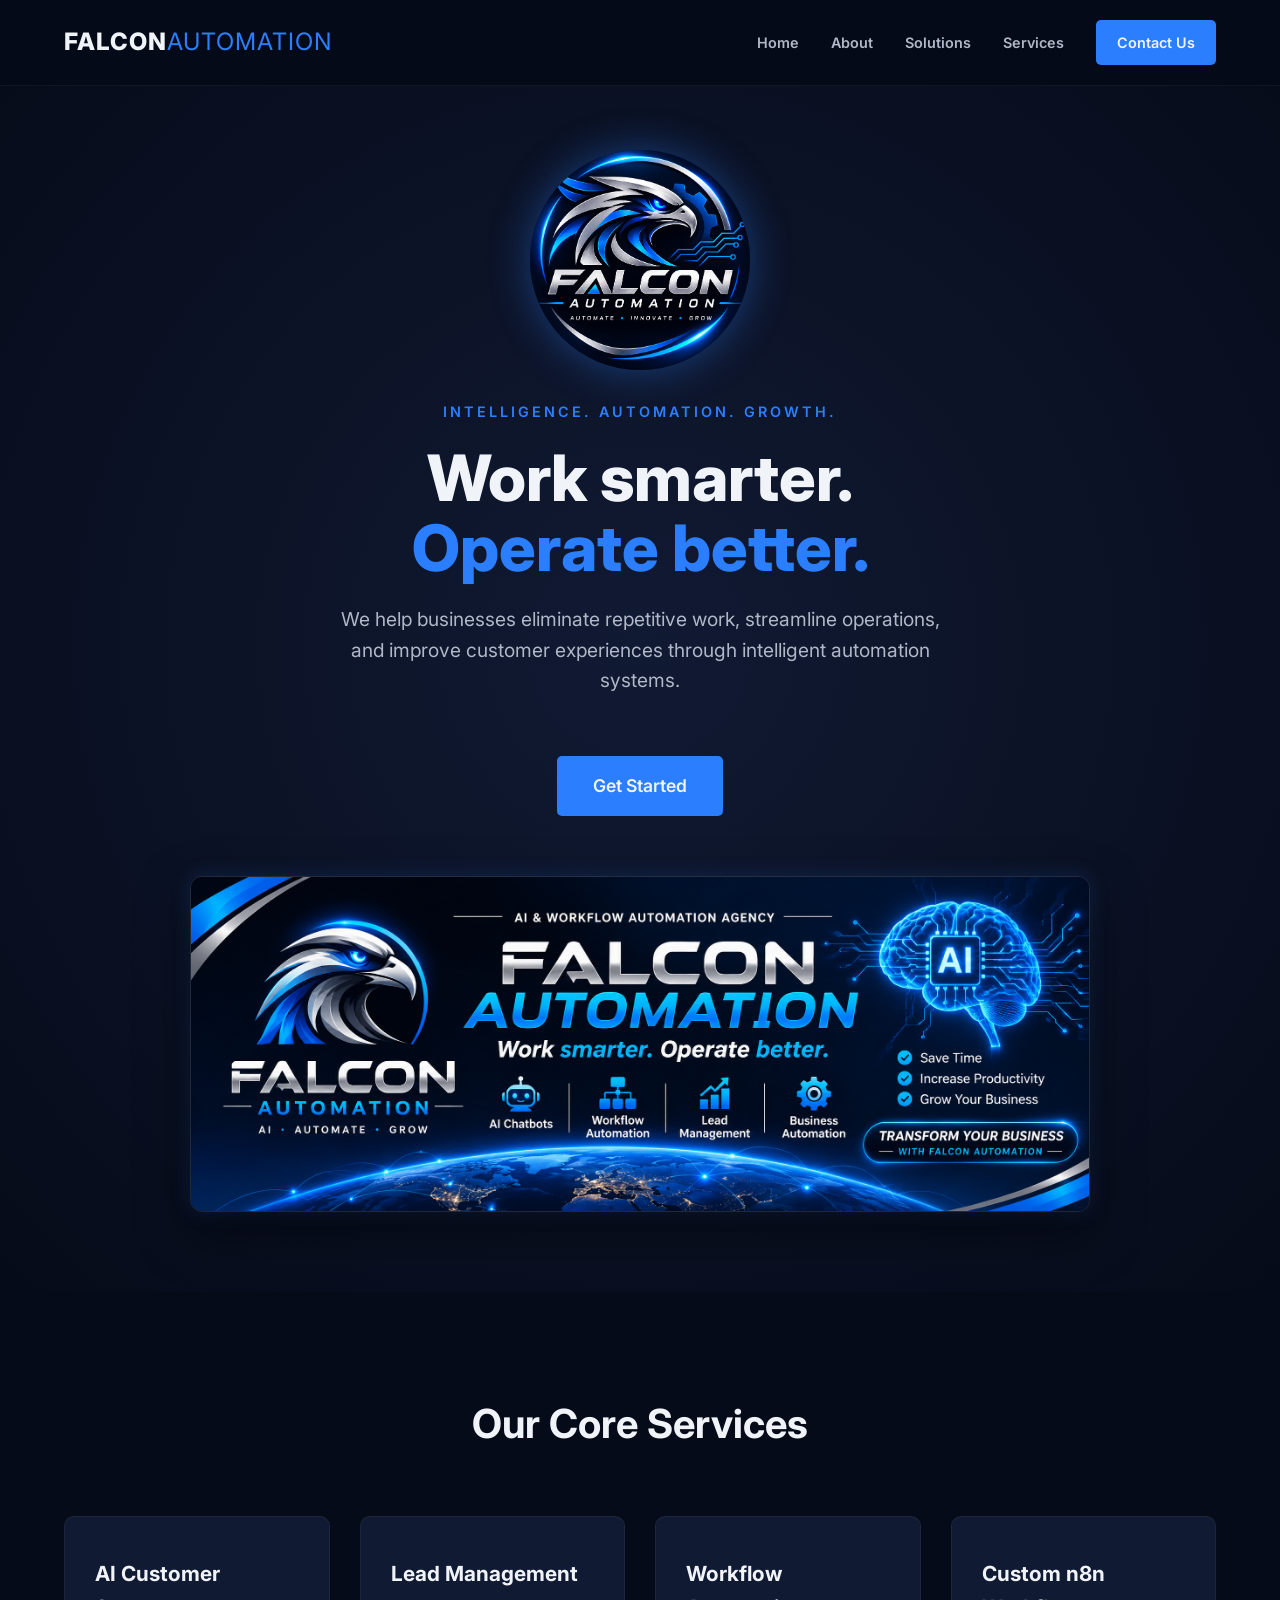
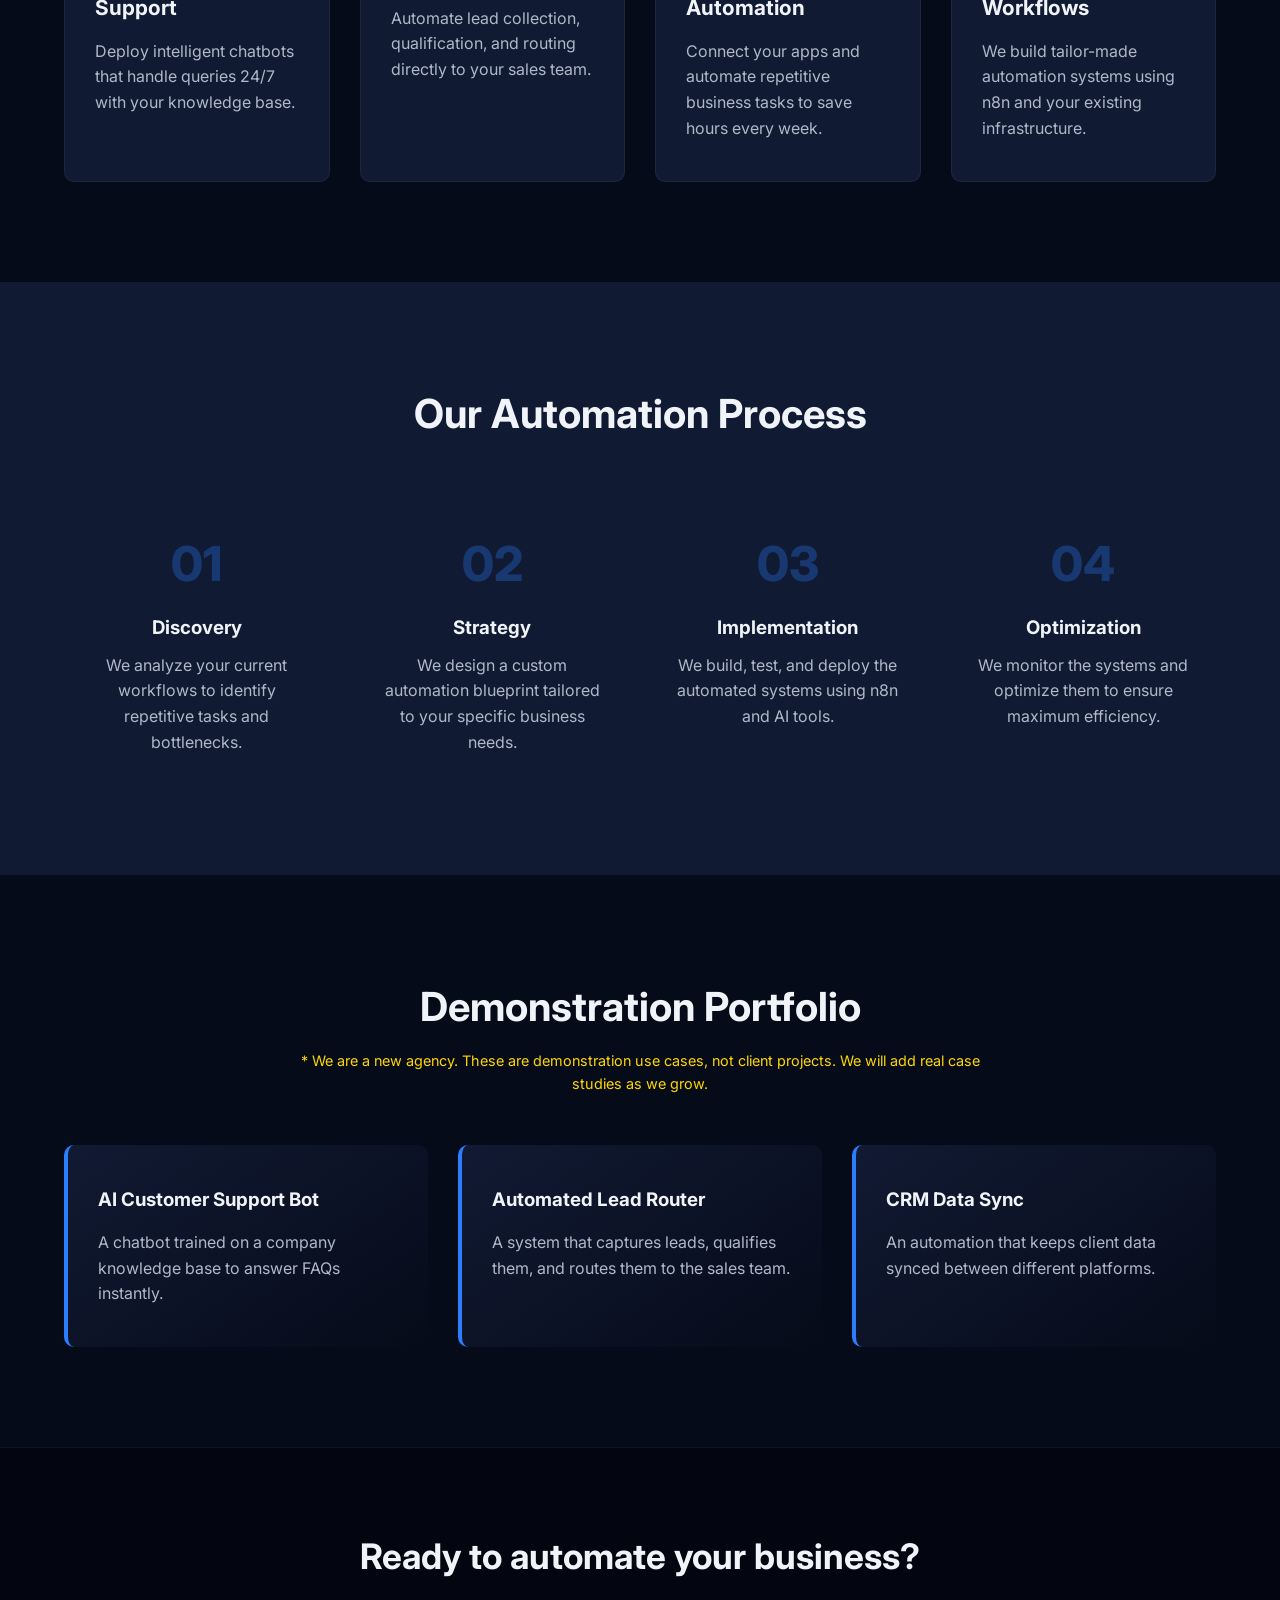
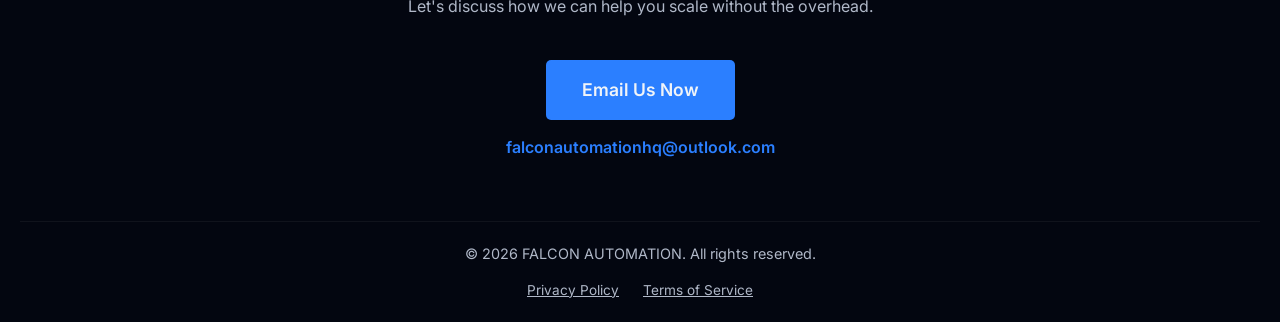
==== index.html @ e6b892ce "Completed premium website with logo and banner" ====
<!DOCTYPE html>
<html lang="en">
<head>
    <meta charset="UTF-8">
    <meta name="viewport" content="width=device-width, initial-scale=1.0">
    <title>FALCON AUTOMATION | Work Smarter. Operate Better.</title>
    <meta name="description" content="We help businesses eliminate repetitive work, streamline operations, and improve customer experiences through intelligent automation systems.">
    
    <!-- Favicon -->
    <link rel="icon" type="image/png" href="assets/logo.png">
    
    <link rel="stylesheet" href="style.css">
    <link href="https://fonts.googleapis.com/css2?family=Inter:wght@300;400;600;800&display=swap" rel="stylesheet">
</head>
<body>

    <!-- HEADER / NAVIGATION -->
    <header class="navbar">
        <a href="index.html" class="logo">
            FALCON<span>AUTOMATION</span>
        </a>
        <nav class="nav-links">
            <a href="index.html">Home</a>
            <a href="about.html">About</a>
            <a href="solutions.html">Solutions</a>
            <a href="#services">Services</a>
            <a href="#contact" class="btn-primary">Contact Us</a>
        </nav>
    </header>

    <!-- HERO SECTION -->
    <section id="home" class="hero">
        <div class="hero-content">
            <!-- 1. Logo -->
            <img src="assets/logo.png" alt="FALCON AUTOMATION Logo" class="hero-logo">
            
            <!-- 2. Text -->
            <p class="brand-line">INTELLIGENCE. AUTOMATION. GROWTH.</p>
            <h1>Work smarter. <br><span class="highlight">Operate better.</span></h1>
            <p class="subtitle">We help businesses eliminate repetitive work, streamline operations, and improve customer experiences through intelligent automation systems.</p>
            
            <!-- 3. Button -->
            <a href="#contact" class="btn-primary large-btn">Get Started</a>
            
            <!-- 4. Banner -->
            <div class="banner-container">
                <img src="assets/banner.png" alt="FALCON AUTOMATION - AI & Workflow Automation Agency" class="hero-banner">
            </div>
        </div>
    </section>

    <!-- SERVICES SECTION -->
    <section id="services" class="services">
        <h2>Our Core Services</h2>
        <div class="service-grid">
            <div class="service-card">
                <h3>AI Customer Support</h3>
                <p>Deploy intelligent chatbots that handle queries 24/7 with your knowledge base.</p>
            </div>
            <div class="service-card">
                <h3>Lead Management</h3>
                <p>Automate lead collection, qualification, and routing directly to your sales team.</p>
            </div>
            <div class="service-card">
                <h3>Workflow Automation</h3>
                <p>Connect your apps and automate repetitive business tasks to save hours every week.</p>
            </div>
            <div class="service-card">
                <h3>Custom n8n Workflows</h3>
                <p>We build tailor-made automation systems using n8n and your existing infrastructure.</p>
            </div>
        </div>
    </section>

    <!-- PROCESS SECTION -->
    <section id="process" class="process">
        <h2>Our Automation Process</h2>
        <div class="process-grid">
            <div class="process-step">
                <div class="step-number">01</div>
                <h3>Discovery</h3>
                <p>We analyze your current workflows to identify repetitive tasks and bottlenecks.</p>
            </div>
            <div class="process-step">
                <div class="step-number">02</div>
                <h3>Strategy</h3>
                <p>We design a custom automation blueprint tailored to your specific business needs.</p>
            </div>
            <div class="process-step">
                <div class="step-number">03</div>
                <h3>Implementation</h3>
                <p>We build, test, and deploy the automated systems using n8n and AI tools.</p>
            </div>
            <div class="process-step">
                <div class="step-number">04</div>
                <h3>Optimization</h3>
                <p>We monitor the systems and optimize them to ensure maximum efficiency.</p>
            </div>
        </div>
    </section>

    <!-- PORTFOLIO PREVIEW SECTION -->
    <section id="portfolio" class="portfolio">
        <h2>Demonstration Portfolio</h2>
        <p class="portfolio-note">* We are a new agency. These are demonstration use cases, not client projects. We will add real case studies as we grow.</p>
        <div class="portfolio-grid">
            <div class="portfolio-card">
                <h3>AI Customer Support Bot</h3>
                <p>A chatbot trained on a company knowledge base to answer FAQs instantly.</p>
            </div>
            <div class="portfolio-card">
                <h3>Automated Lead Router</h3>
                <p>A system that captures leads, qualifies them, and routes them to the sales team.</p>
            </div>
            <div class="portfolio-card">
                <h3>CRM Data Sync</h3>
                <p>An automation that keeps client data synced between different platforms.</p>
            </div>
        </div>
    </section>

    <!-- FOOTER / CONTACT -->
    <footer id="contact">
        <div class="footer-content">
            <h2>Ready to automate your business?</h2>
            <p>Let's discuss how we can help you scale without the overhead.</p>
            <a href="mailto:falconautomationhq@outlook.com" class="btn-primary large-btn">Email Us Now</a>
            <p class="email-text">falconautomationhq@outlook.com</p>
        </div>
        <div class="footer-bottom">
            <p>&copy; 2026 FALCON AUTOMATION. All rights reserved.</p>
            <p style="margin-top: 15px; font-size: 0.85rem;">
                <a href="privacy.html" style="margin-right: 20px; color: var(--silver); text-decoration: underline;">Privacy Policy</a>
                <a href="terms.html" style="color: var(--silver); text-decoration: underline;">Terms of Service</a>
            </p>
        </div>
    </footer>

</body>
</html>
---- style.css ----
/* --- FALCON AUTOMATION BRAND VARIABLES --- */
:root {
    --midnight-navy: #060b19;
    --navy-light: #111a33;
    --electric-blue: #2b7fff;
    --silver: #b0b8c8;
    --ice-blue: #f0f4f8;
    --font-main: 'Inter', sans-serif;
    --transition: all 0.3s ease;
}

/* --- GLOBAL RESET --- */
* {
    margin: 0;
    padding: 0;
    box-sizing: border-box;
}

html {
    scroll-behavior: smooth;
}

body {
    background-color: var(--midnight-navy);
    color: var(--silver);
    font-family: var(--font-main);
    line-height: 1.6;
    overflow-x: hidden;
}

a {
    text-decoration: none;
    color: inherit;
}

/* --- NAVIGATION --- */
.navbar {
    display: flex;
    justify-content: space-between;
    align-items: center;
    padding: 20px 5%;
    background-color: rgba(6, 11, 25, 0.95);
    position: fixed;
    width: 100%;
    top: 0;
    z-index: 1000;
    border-bottom: 1px solid rgba(255,255,255,0.05);
    backdrop-filter: blur(10px);
}

.logo {
    font-size: 1.5rem;
    font-weight: 800;
    color: var(--ice-blue);
    letter-spacing: 1px;
}

.logo span {
    color: var(--electric-blue);
    font-weight: 400;
}

.nav-links {
    display: flex;
    gap: 2rem;
    align-items: center;
}

.nav-links a {
    font-weight: 600;
    font-size: 0.9rem;
    transition: var(--transition);
}

.nav-links a:hover {
    color: var(--electric-blue);
}

/* --- BUTTONS --- */
.btn-primary {
    background-color: var(--electric-blue);
    color: var(--ice-blue);
    padding: 10px 20px;
    border-radius: 5px;
    font-weight: 600;
    transition: var(--transition);
    border: 1px solid transparent;
    cursor: pointer;
}

.btn-primary:hover {
    background-color: transparent;
    border-color: var(--electric-blue);
    color: var(--electric-blue);
}

.large-btn {
    padding: 15px 35px;
    font-size: 1.1rem;
    display: inline-block;
    margin-top: 20px;
}

/* --- HERO SECTION (Homepage) --- */
.hero {
    min-height: 100vh;
    display: flex;
    align-items: center;
    justify-content: center;
    text-align: center;
    padding: 150px 20px 80px 20px;
    background: radial-gradient(circle at center, var(--navy-light) 0%, var(--midnight-navy) 100%);
}

.hero-content {
    max-width: 900px; /* Widened slightly for the banner */
    display: flex;
    flex-direction: column;
    align-items: center; 
}

/* --- LOGO STYLES --- */
.hero-logo {
    width: 220px;
    height: auto;
    margin-bottom: 30px;
    border-radius: 50%; 
    box-shadow: 0 0 40px rgba(43, 127, 255, 0.4); 
    animation: float 6s ease-in-out infinite; 
}

@keyframes float {
    0% { transform: translateY(0px); }
    50% { transform: translateY(-10px); }
    100% { transform: translateY(0px); }
}

/* --- HERO BANNER STYLES --- */
.banner-container {
    margin-top: 60px;
    width: 100%;
    display: flex;
    justify-content: center;
}

.hero-banner {
    width: 100%;
    height: auto;
    border-radius: 12px;
    box-shadow: 0 20px 50px rgba(0, 0, 0, 0.5), 0 0 20px rgba(43, 127, 255, 0.2);
    border: 1px solid rgba(255, 255, 255, 0.1);
    transition: var(--transition);
}

.hero-banner:hover {
    transform: scale(1.02);
    box-shadow: 0 25px 60px rgba(0, 0, 0, 0.6), 0 0 30px rgba(43, 127, 255, 0.4);
}

.brand-line {
    color: var(--electric-blue);
    font-weight: 600;
    letter-spacing: 3px;
    font-size: 0.9rem;
    margin-bottom: 20px;
}

.hero h1 {
    font-size: 4rem;
    font-weight: 800;
    color: var(--ice-blue);
    line-height: 1.1;
    margin-bottom: 20px;
}

.hero h1 .highlight {
    color: var(--electric-blue);
}

.subtitle {
    font-size: 1.2rem;
    margin-bottom: 40px;
    max-width: 600px;
    margin-inline: auto;
}

/* --- INNER PAGE HERO (About, Solutions, Legal) --- */
.page-hero {
    padding: 180px 20px 80px 20px;
    text-align: center;
    background: radial-gradient(circle at top, var(--navy-light) 0%, var(--midnight-navy) 100%);
}

.page-hero h1 {
    font-size: 3.5rem;
    font-weight: 800;
    color: var(--ice-blue);
    margin-bottom: 20px;
}

.page-hero .highlight {
    color: var(--electric-blue);
}

/* --- SERVICES & USE CASES GRID --- */
.services {
    padding: 100px 5%;
    background-color: var(--midnight-navy);
    text-align: center;
}

.services h2 {
    font-size: 2.5rem;
    color: var(--ice-blue);
    margin-bottom: 60px;
}

.service-grid {
    display: grid;
    grid-template-columns: repeat(auto-fit, minmax(250px, 1fr));
    gap: 30px;
    max-width: 1200px;
    margin: 0 auto;
}

.service-card {
    background-color: var(--navy-light);
    padding: 40px 30px;
    border-radius: 10px;
    text-align: left;
    transition: var(--transition);
    border: 1px solid rgba(255,255,255,0.05);
}

.service-card:hover {
    transform: translateY(-10px);
    border-color: var(--electric-blue);
    box-shadow: 0 10px 30px rgba(43, 127, 255, 0.1);
}

.service-card h3 {
    color: var(--ice-blue);
    font-size: 1.3rem;
    margin-bottom: 15px;
}

/* --- PROCESS SECTION --- */
.process {
    padding: 100px 5%;
    background-color: var(--navy-light);
    text-align: center;
}

.process h2 {
    font-size: 2.5rem;
    color: var(--ice-blue);
    margin-bottom: 60px;
}

.process-grid {
    display: grid;
    grid-template-columns: repeat(auto-fit, minmax(200px, 1fr));
    gap: 30px;
    max-width: 1200px;
    margin: 0 auto;
}

.process-step {
    padding: 20px;
}

.step-number {
    font-size: 3rem;
    font-weight: 800;
    color: var(--electric-blue);
    opacity: 0.3;
    margin-bottom: 10px;
}

.process-step h3 {
    color: var(--ice-blue);
    margin-bottom: 10px;
}

/* --- PORTFOLIO SECTION --- */
.portfolio {
    padding: 100px 5%;
    background-color: var(--midnight-navy);
    text-align: center;
}

.portfolio h2 {
    font-size: 2.5rem;
    color: var(--ice-blue);
    margin-bottom: 10px;
}

.portfolio-note {
    font-size: 0.9rem;
    color: #ffd700;
    margin-bottom: 50px;
    max-width: 700px;
    margin-inline: auto;
}

.portfolio-grid {
    display: grid;
    grid-template-columns: repeat(auto-fit, minmax(300px, 1fr));
    gap: 30px;
    max-width: 1200px;
    margin: 0 auto;
}

.portfolio-card {
    background: linear-gradient(145deg, var(--navy-light), var(--midnight-navy));
    padding: 40px 30px;
    border-radius: 10px;
    border-left: 4px solid var(--electric-blue);
    text-align: left;
    transition: var(--transition);
}

.portfolio-card:hover {
    transform: scale(1.02);
    box-shadow: 0 10px 30px rgba(0,0,0,0.5);
}

.portfolio-card h3 {
    color: var(--ice-blue);
    margin-bottom: 15px;
}

/* --- LEGAL PAGES (Privacy & Terms) --- */
.legal-content {
    padding: 40px 5% 100px 5%;
    max-width: 900px;
    margin: 0 auto;
    background-color: var(--midnight-navy);
}

.legal-content h2 {
    color: var(--ice-blue);
    font-size: 1.5rem;
    margin-top: 40px;
    margin-bottom: 15px;
}

.legal-content p {
    margin-bottom: 20px;
    color: var(--silver);
    font-size: 1.05rem;
}

.legal-content strong {
    color: var(--ice-blue);
}

.legal-note {
    font-size: 0.9rem;
    color: #ffd700;
    background-color: rgba(255, 215, 0, 0.05);
    padding: 15px;
    border-radius: 5px;
    border-left: 3px solid #ffd700;
    margin-top: 40px;
}

/* --- FOOTER / CONTACT --- */
footer {
    background-color: #030610;
    padding: 80px 20px 20px 20px;
    text-align: center;
    border-top: 1px solid rgba(255,255,255,0.05);
}

.footer-content h2 {
    color: var(--ice-blue);
    font-size: 2.2rem;
    margin-bottom: 10px;
}

.footer-content p {
    margin-bottom: 20px;
}

.email-text {
    margin-top: 15px;
    color: var(--electric-blue);
    font-weight: 600;
}

.footer-bottom {
    margin-top: 60px;
    padding-top: 20px;
    border-top: 1px solid rgba(255,255,255,0.05);
    font-size: 0.9rem;
}

/* --- RESPONSIVE DESIGN (MOBILE) --- */
@media (max-width: 768px) {
    .navbar {
        flex-direction: column;
        gap: 15px;
        padding: 15px 5%;
    }
    
    .nav-links {
        gap: 15px;
        flex-wrap: wrap;
        justify-content: center;
    }

    .hero h1 {
        font-size: 2.5rem;
    }

    .page-hero h1 {
        font-size: 2.5rem;
    }
    
    .hero {
        padding-top: 200px; 
    }

    .hero-logo {
        width: 160px; 
    }

    .banner-container {
        margin-top: 40px;
    }
}
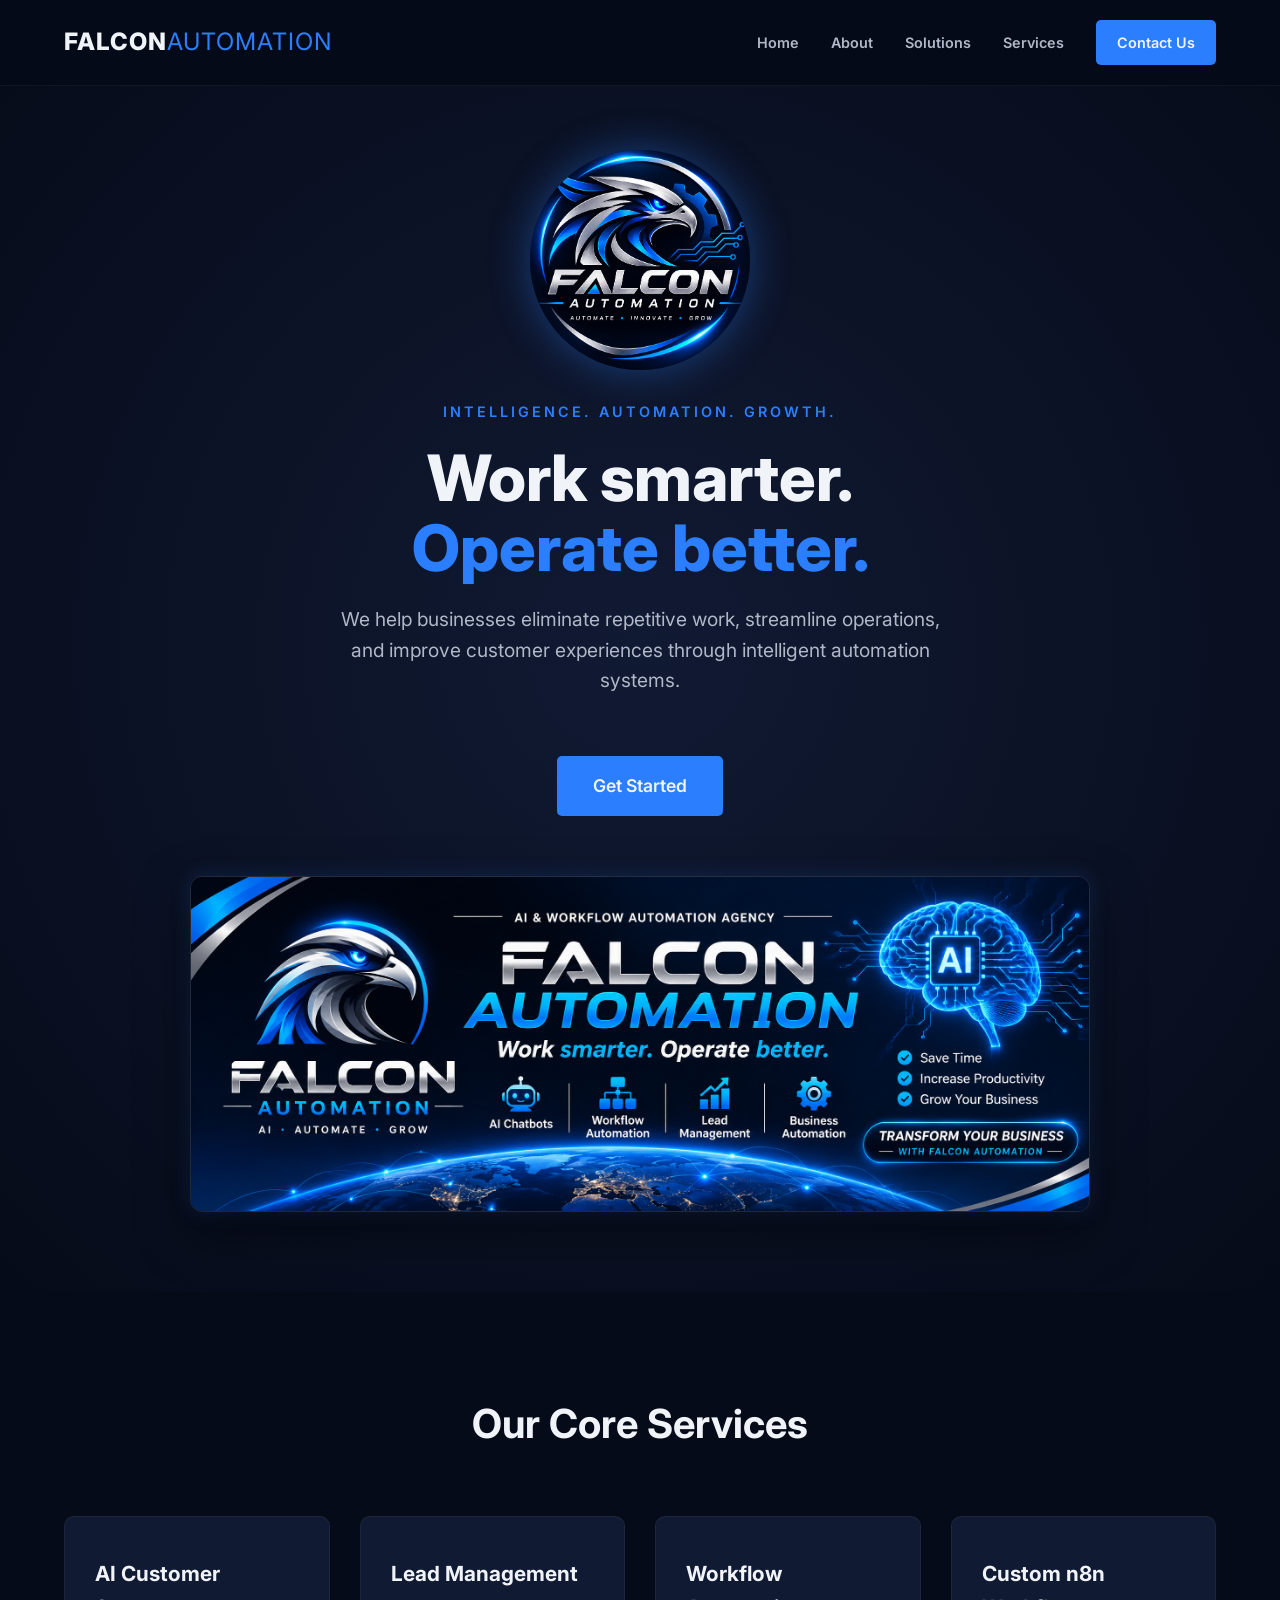
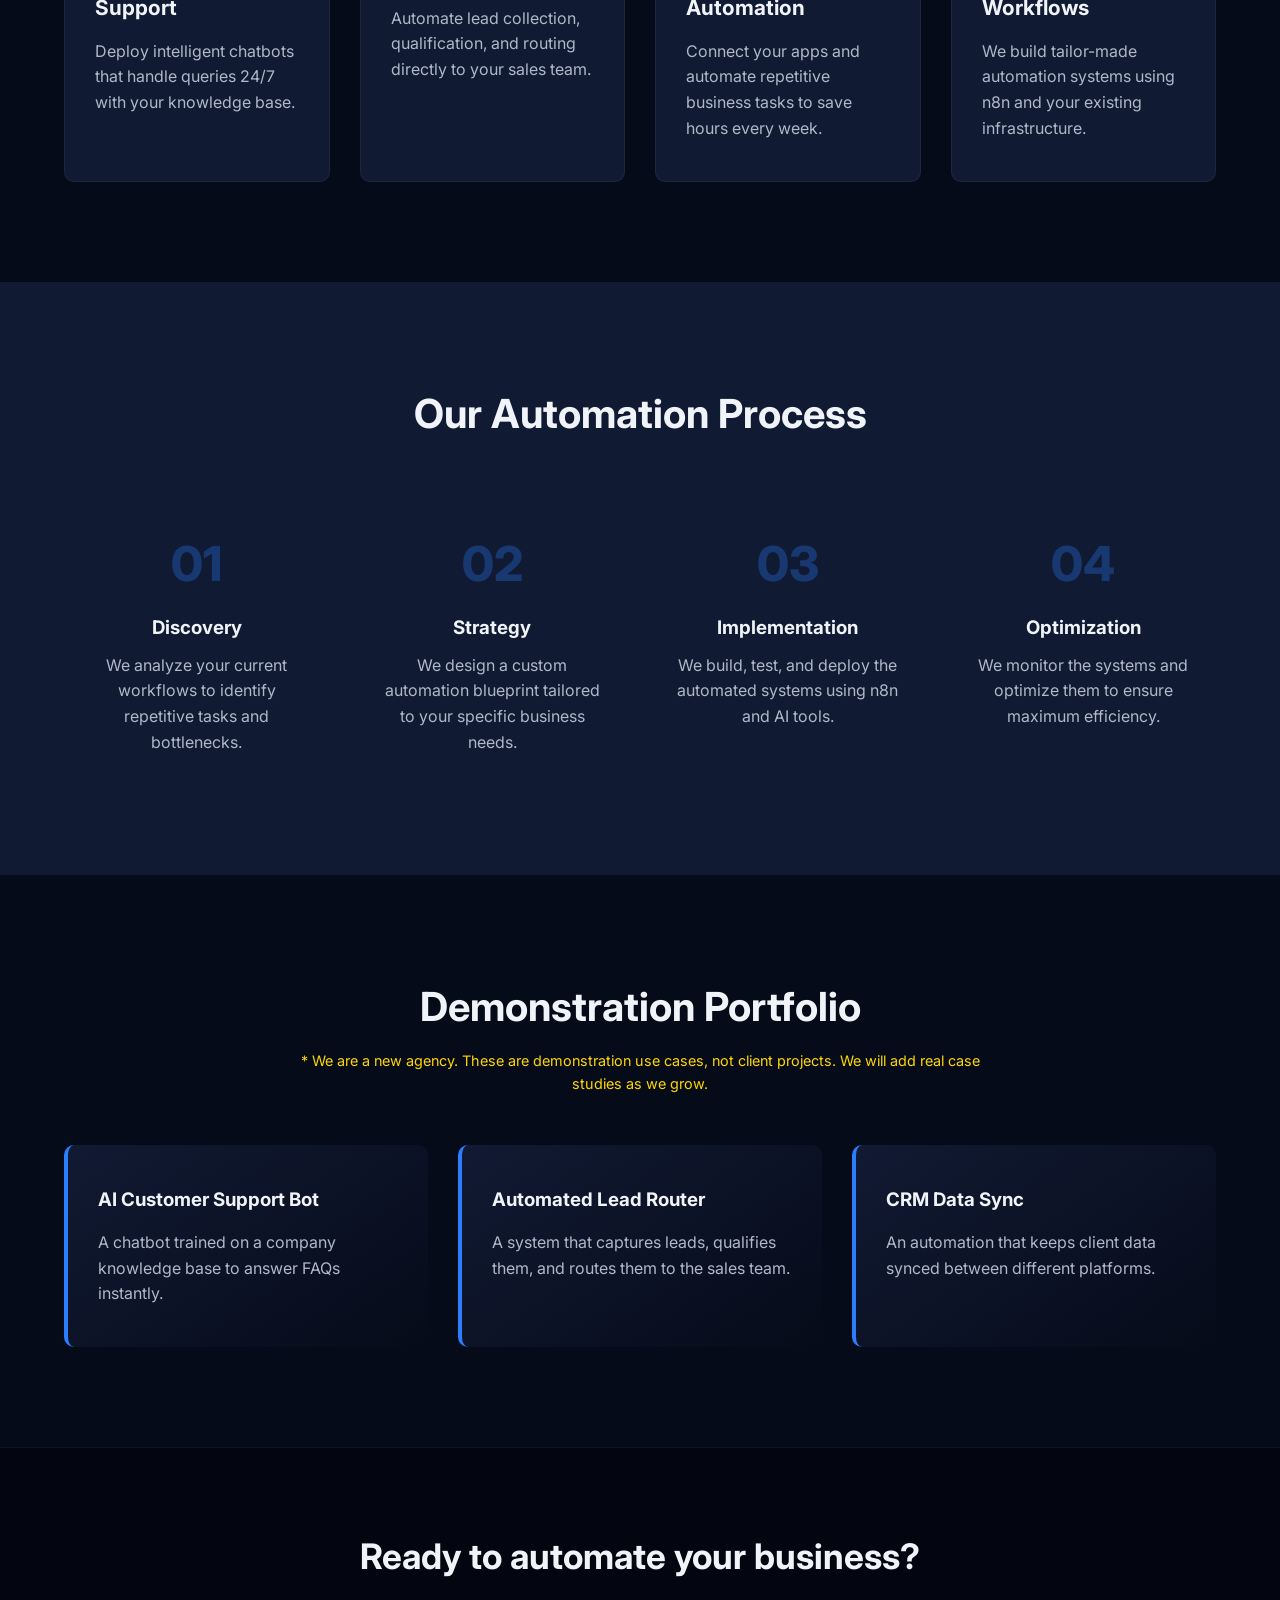
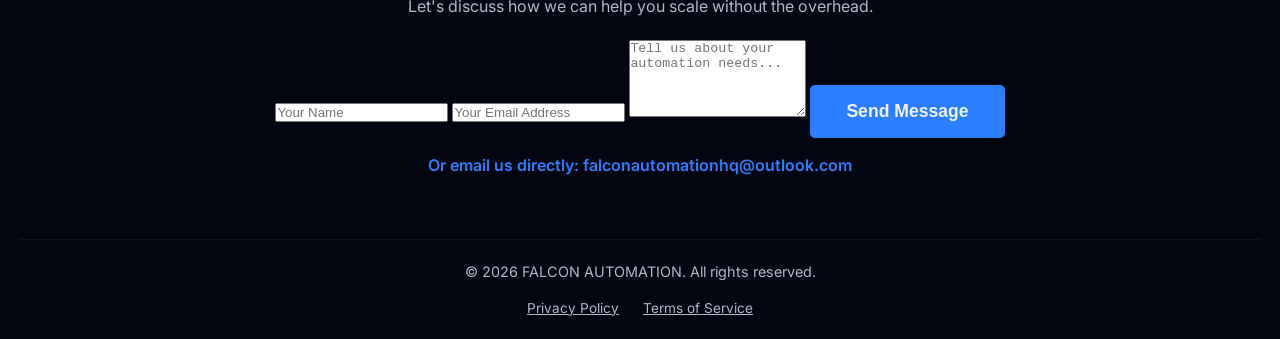
==== commit aba77fbf: "Fixed contact form" ====
--- a/index.html
+++ b/index.html
@@ -5,10 +5,7 @@
     <meta name="viewport" content="width=device-width, initial-scale=1.0">
     <title>FALCON AUTOMATION | Work Smarter. Operate Better.</title>
     <meta name="description" content="We help businesses eliminate repetitive work, streamline operations, and improve customer experiences through intelligent automation systems.">
-    
-    <!-- Favicon -->
     <link rel="icon" type="image/png" href="assets/logo.png">
-    
     <link rel="stylesheet" href="style.css">
     <link href="https://fonts.googleapis.com/css2?family=Inter:wght@300;400;600;800&display=swap" rel="stylesheet">
 </head>
@@ -31,18 +28,12 @@
     <!-- HERO SECTION -->
     <section id="home" class="hero">
         <div class="hero-content">
-            <!-- 1. Logo -->
             <img src="assets/logo.png" alt="FALCON AUTOMATION Logo" class="hero-logo">
-            
-            <!-- 2. Text -->
             <p class="brand-line">INTELLIGENCE. AUTOMATION. GROWTH.</p>
             <h1>Work smarter. <br><span class="highlight">Operate better.</span></h1>
             <p class="subtitle">We help businesses eliminate repetitive work, streamline operations, and improve customer experiences through intelligent automation systems.</p>
-            
-            <!-- 3. Button -->
             <a href="#contact" class="btn-primary large-btn">Get Started</a>
             
-            <!-- 4. Banner -->
             <div class="banner-container">
                 <img src="assets/banner.png" alt="FALCON AUTOMATION - AI & Workflow Automation Agency" class="hero-banner">
             </div>
@@ -119,13 +110,25 @@
         </div>
     </section>
 
-    <!-- FOOTER / CONTACT -->
+    <!-- FOOTER / CONTACT FORM -->
     <footer id="contact">
         <div class="footer-content">
             <h2>Ready to automate your business?</h2>
             <p>Let's discuss how we can help you scale without the overhead.</p>
-            <a href="mailto:falconautomationhq@outlook.com" class="btn-primary large-btn">Email Us Now</a>
-            <p class="email-text">falconautomationhq@outlook.com</p>
+            
+            <form action="https://api.web3forms.com/submit" method="POST" class="contact-form">
+                <input type="hidden" name="access_key" value="46e1f26c-512a-49e7-95dc-580ee5e4ed5b">
+                
+                <input type="text" name="name" placeholder="Your Name" required>
+                <input type="email" name="email" placeholder="Your Email Address" required>
+                <textarea name="message" placeholder="Tell us about your automation needs..." rows="5" required></textarea>
+                
+                <input type="hidden" name="redirect" value="https://falconautomation-website.pages.dev/">
+                
+                <button type="submit" class="btn-primary large-btn">Send Message</button>
+            </form>
+            
+            <p class="email-text">Or email us directly: falconautomationhq@outlook.com</p>
         </div>
         <div class="footer-bottom">
             <p>&copy; 2026 FALCON AUTOMATION. All rights reserved.</p>
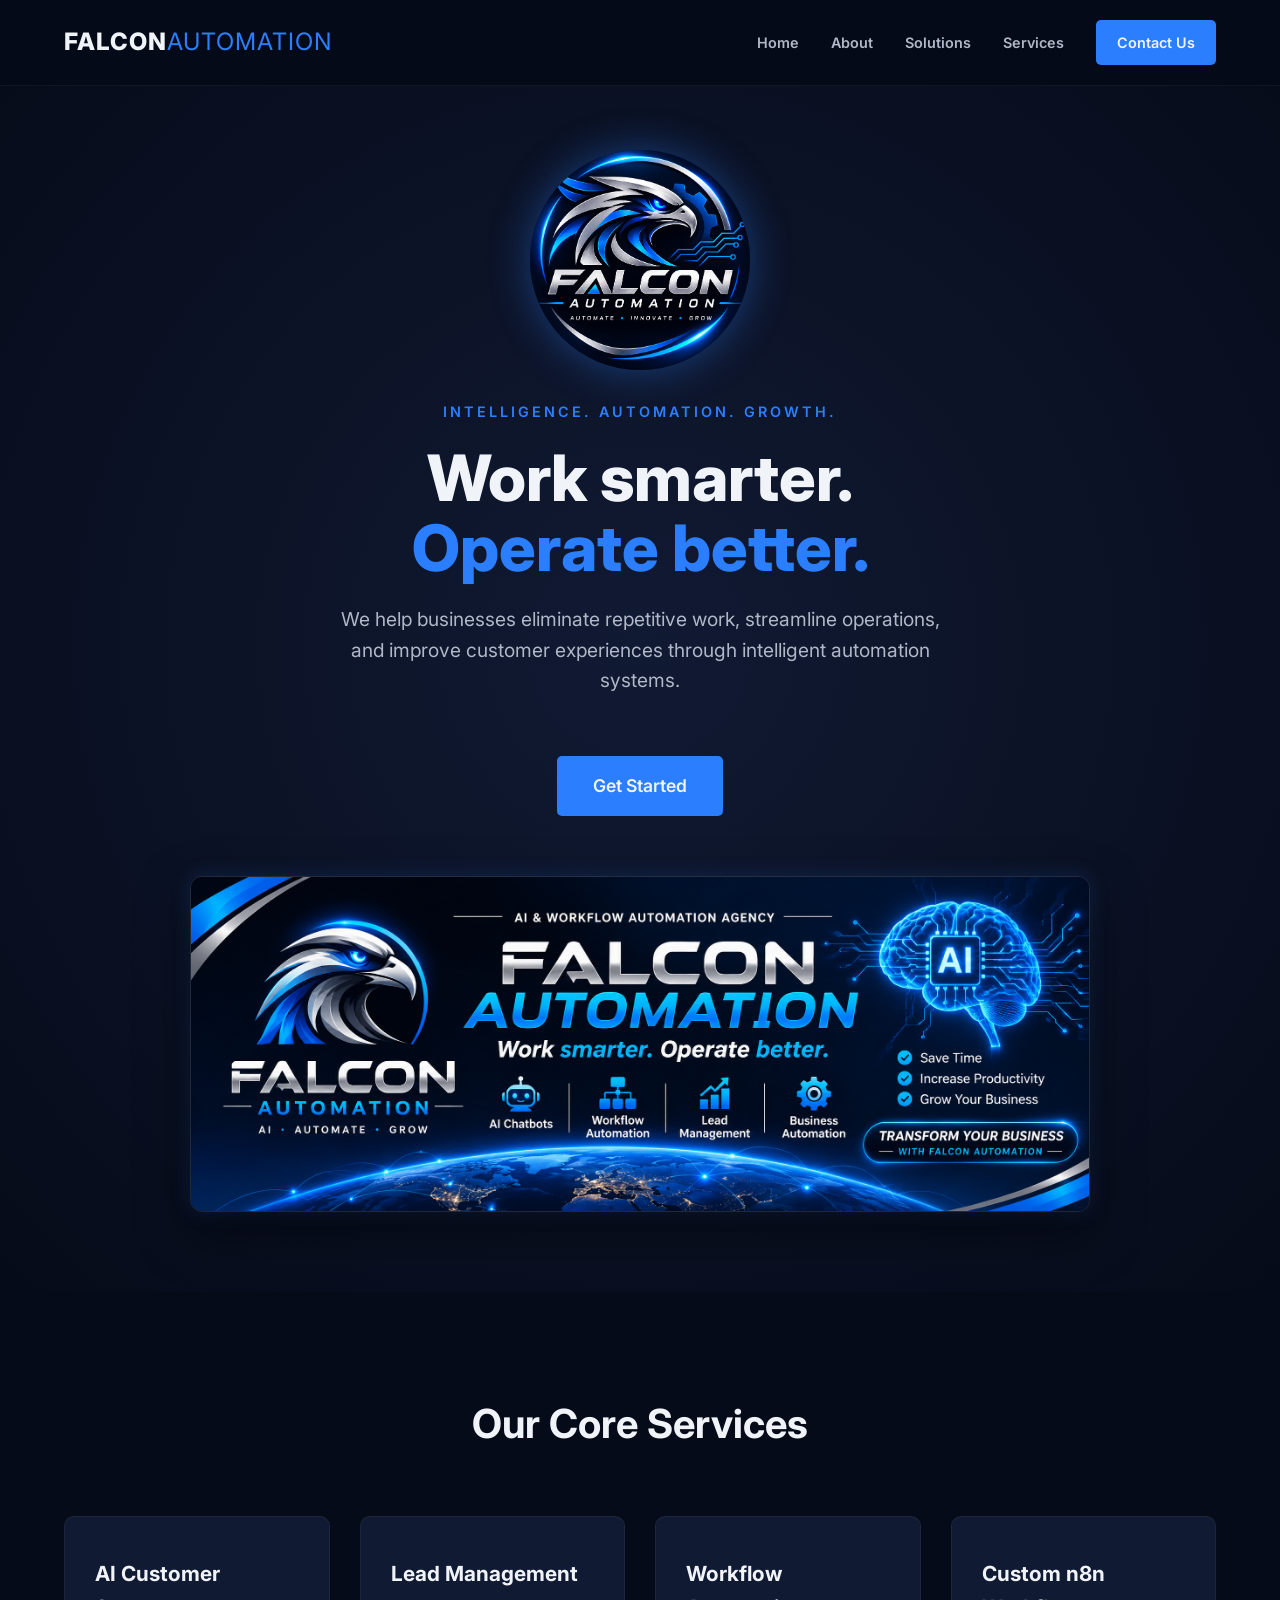
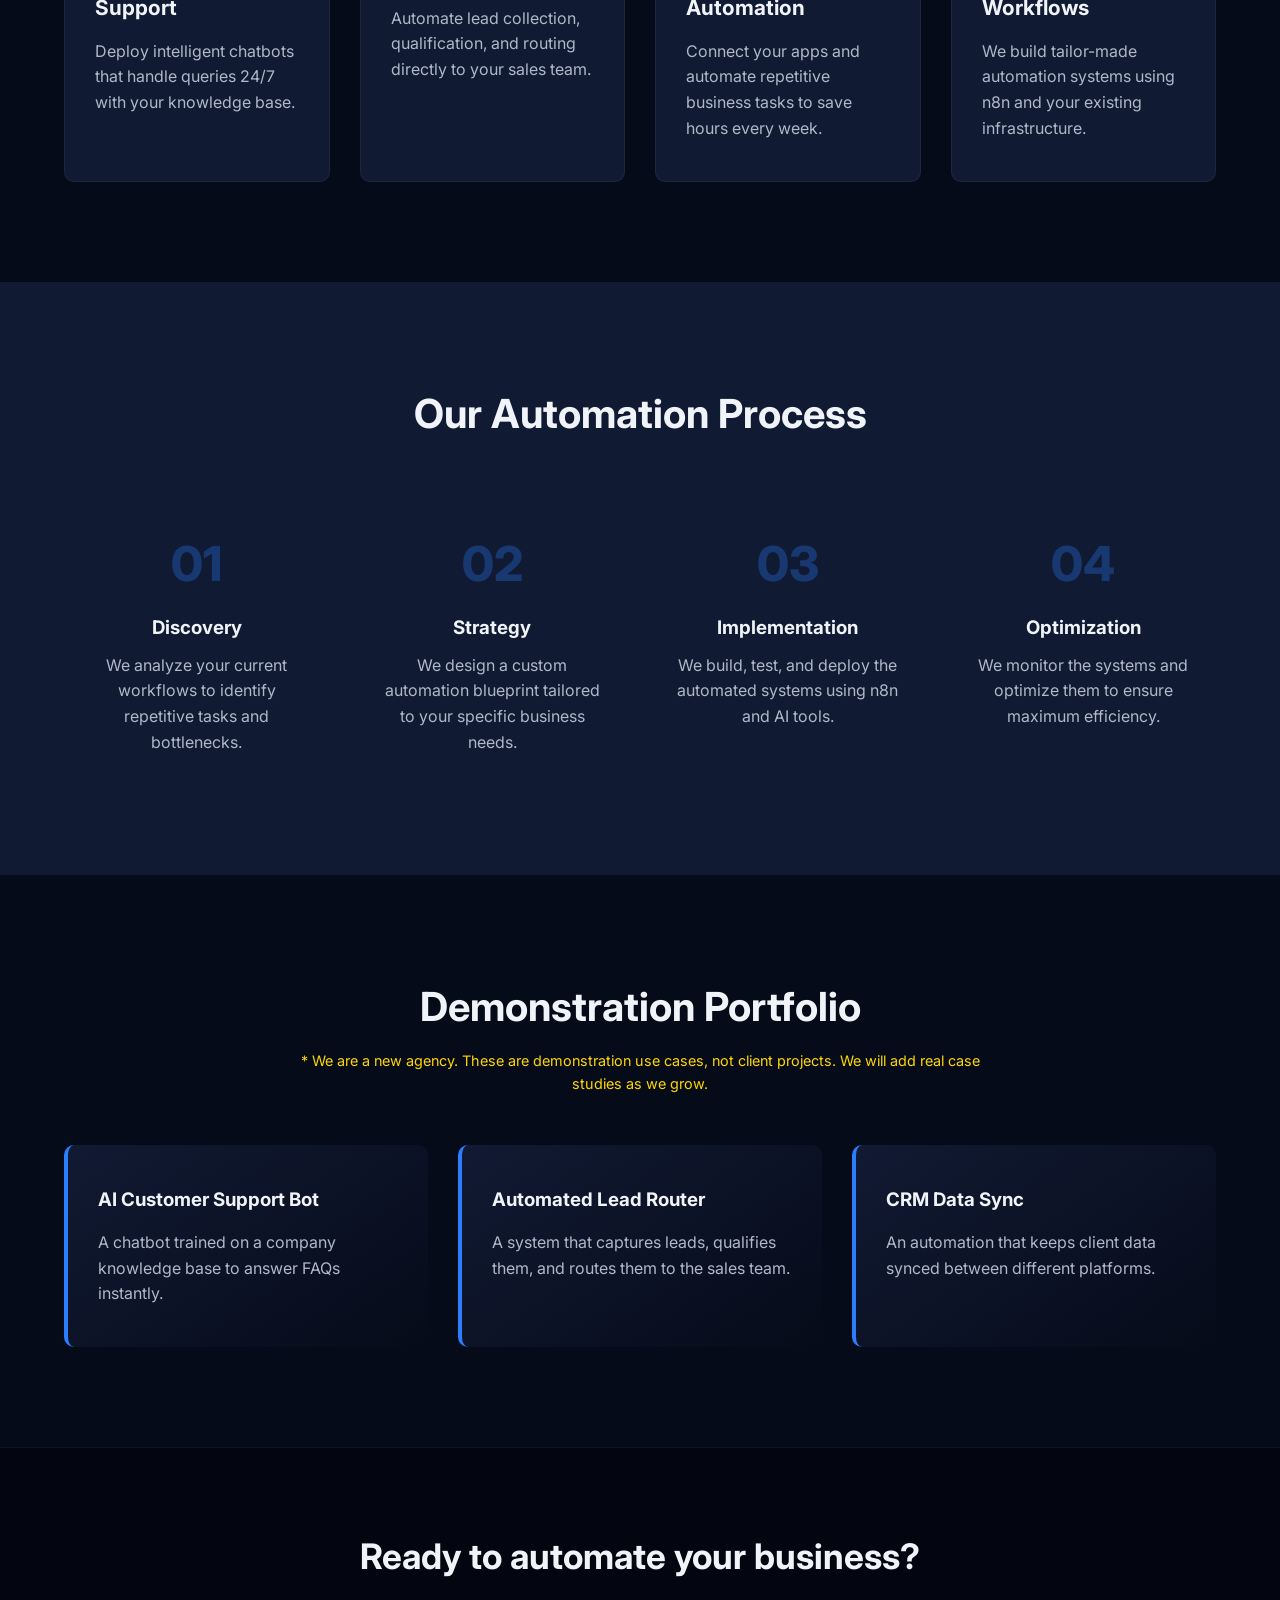
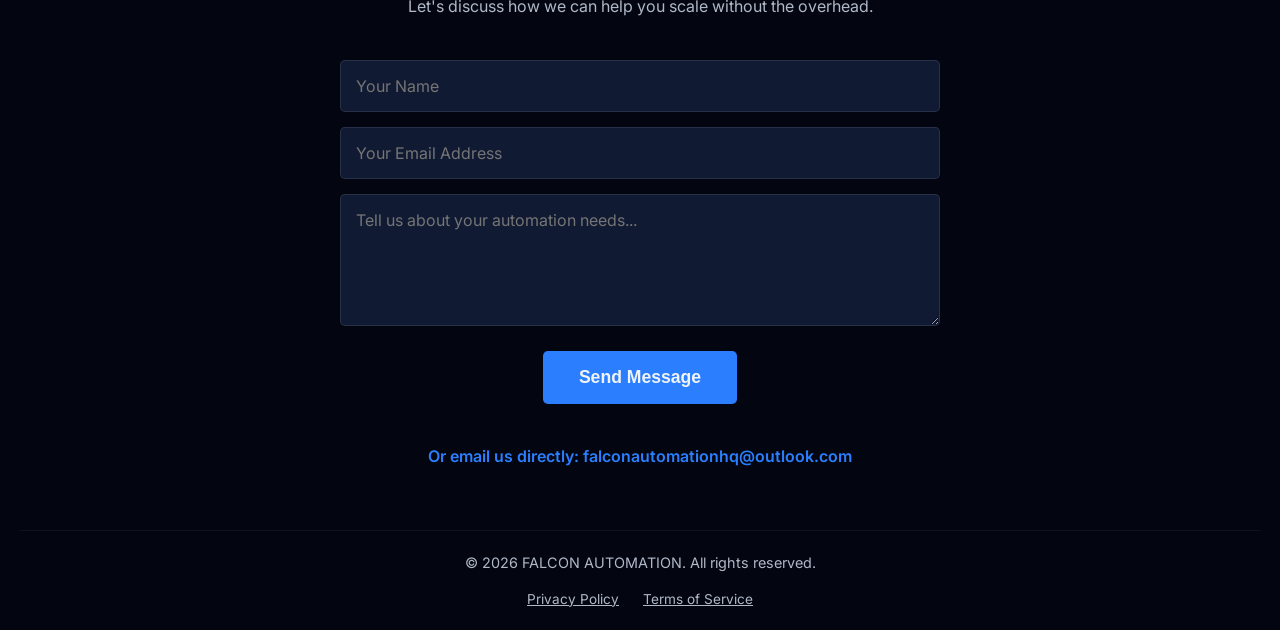
==== commit 6ed62228: "Added honeypot spam protection" ====
--- a/index.html
+++ b/index.html
@@ -117,12 +117,17 @@
             <p>Let's discuss how we can help you scale without the overhead.</p>
             
             <form action="https://api.web3forms.com/submit" method="POST" class="contact-form">
+                <!-- Web3Forms Access Key -->
                 <input type="hidden" name="access_key" value="46e1f26c-512a-49e7-95dc-580ee5e4ed5b">
+                
+                <!-- Honeypot Spam Protection (Invisible to humans, visible to bots) -->
+                <input type="checkbox" name="botcheck" style="display:none" tabindex="-1" autocomplete="off">
                 
                 <input type="text" name="name" placeholder="Your Name" required>
                 <input type="email" name="email" placeholder="Your Email Address" required>
                 <textarea name="message" placeholder="Tell us about your automation needs..." rows="5" required></textarea>
                 
+                <!-- Redirect after submission -->
                 <input type="hidden" name="redirect" value="https://falconautomation-website.pages.dev/">
                 
                 <button type="submit" class="btn-primary large-btn">Send Message</button>
--- a/style.css
+++ b/style.css
@@ -113,7 +113,7 @@
 }
 
 .hero-content {
-    max-width: 900px; /* Widened slightly for the banner */
+    max-width: 900px;
     display: flex;
     flex-direction: column;
     align-items: center; 
@@ -365,6 +365,44 @@
     margin-top: 40px;
 }
 
+/* --- CONTACT FORM STYLES --- */
+.contact-form {
+    max-width: 600px;
+    margin: 40px auto;
+    display: flex;
+    flex-direction: column;
+    gap: 15px;
+}
+
+.contact-form input,
+.contact-form textarea {
+    width: 100%;
+    padding: 15px;
+    background-color: var(--navy-light);
+    border: 1px solid rgba(255, 255, 255, 0.1);
+    border-radius: 5px;
+    color: var(--ice-blue);
+    font-family: var(--font-main);
+    font-size: 1rem;
+    transition: var(--transition);
+}
+
+.contact-form input:focus,
+.contact-form textarea:focus {
+    outline: none;
+    border-color: var(--electric-blue);
+    box-shadow: 0 0 15px rgba(43, 127, 255, 0.2);
+}
+
+.contact-form textarea {
+    resize: vertical;
+}
+
+.contact-form button {
+    align-self: center;
+    margin-top: 10px;
+}
+
 /* --- FOOTER / CONTACT --- */
 footer {
     background-color: #030610;
